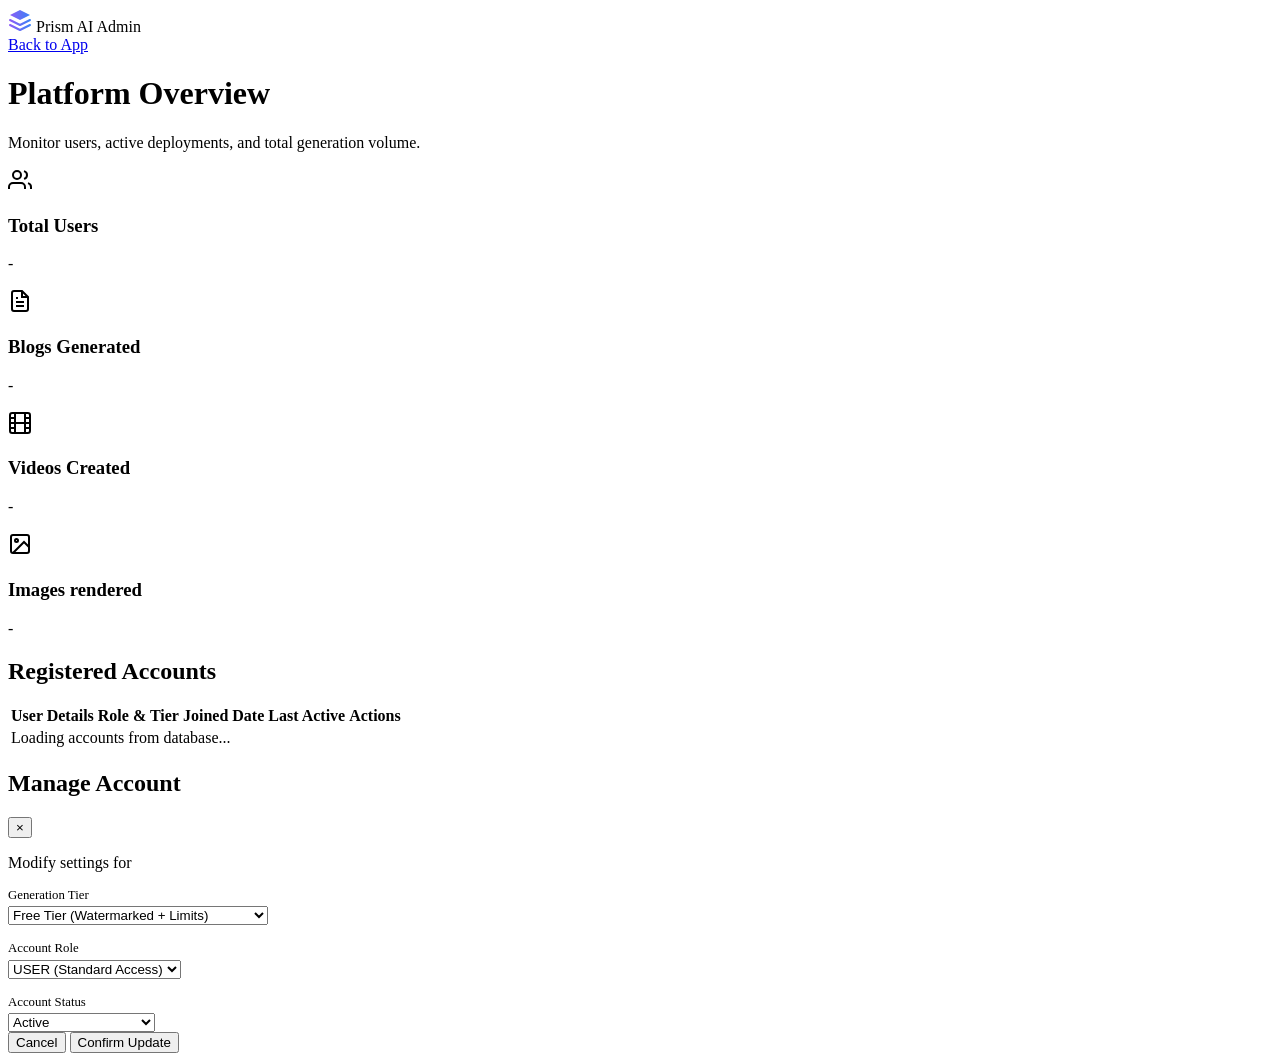
==== frontend/admin.html @ 0ac3edfa "Initial commit Created from https://vercel.com/new" ====
<!DOCTYPE html>
<html lang="en">

<head>
    <meta charset="UTF-8">
    <meta name="viewport" content="width=device-width, initial-scale=1.0">
    <title>Admin Dashboard - Prism AI</title>
    <link rel="stylesheet" href="/static/styles.css">
    <link rel="stylesheet" href="/static/admin.css">
    <link rel="icon" sizes="192x192" type="image/png" href="/static/logo.png">
    <link href="https://fonts.googleapis.com/css2?family=Inter:wght@400;500;600;700&display=swap" rel="stylesheet">
</head>

<body>
    <nav class="navbar">
        <div class="logo">
            <svg width="24" height="24" viewBox="0 0 24 24" fill="none" xmlns="http://www.w3.org/2000/svg">
                <path d="M12 2L2 7L12 12L22 7L12 2Z" fill="url(#paint0_linear)" />
                <path d="M2 17L12 22L22 17" stroke="url(#paint1_linear)" stroke-width="2" stroke-linecap="round"
                    stroke-linejoin="round" />
                <path d="M2 12L12 17L22 12" stroke="url(#paint2_linear)" stroke-width="2" stroke-linecap="round"
                    stroke-linejoin="round" />
                <defs>
                    <linearGradient id="paint0_linear" x1="2" y1="7" x2="22" y2="7" gradientUnits="userSpaceOnUse">
                        <stop stop-color="#8B5CF6" />
                        <stop offset="1" stop-color="#3B82F6" />
                    </linearGradient>
                    <linearGradient id="paint1_linear" x1="2" y1="19.5" x2="22" y2="19.5"
                        gradientUnits="userSpaceOnUse">
                        <stop stop-color="#8B5CF6" />
                        <stop offset="1" stop-color="#3B82F6" />
                    </linearGradient>
                    <linearGradient id="paint2_linear" x1="2" y1="14.5" x2="22" y2="14.5"
                        gradientUnits="userSpaceOnUse">
                        <stop stop-color="#8B5CF6" />
                        <stop offset="1" stop-color="#3B82F6" />
                    </linearGradient>
                </defs>
            </svg>
            <span>Prism AI <span class="admin-badge">Admin</span></span>
        </div>
        <div class="nav-links">
            <a href="/" class="btn-secondary">Back to App</a>
        </div>
    </nav>

    <main class="admin-container">
        <header class="admin-header">
            <h1>Platform Overview</h1>
            <p>Monitor users, active deployments, and total generation volume.</p>
        </header>

        <section class="stats-grid" id="statsGrid">
            <div class="stat-card">
                <div class="stat-header">
                    <div class="stat-icon">
                        <svg width="24" height="24" viewBox="0 0 24 24" fill="none" stroke="currentColor"
                            stroke-width="2">
                            <path d="M17 21v-2a4 4 0 0 0-4-4H5a4 4 0 0 0-4 4v2"></path>
                            <circle cx="9" cy="7" r="4"></circle>
                            <path d="M23 21v-2a4 4 0 0 0-3-3.87"></path>
                            <path d="M16 3.13a4 4 0 0 1 0 7.75"></path>
                        </svg>
                    </div>
                    <h3>Total Users</h3>
                </div>
                <p class="stat-value" id="statUsers">-</p>
            </div>

            <div class="stat-card">
                <div class="stat-header">
                    <div class="stat-icon">
                        <svg width="24" height="24" viewBox="0 0 24 24" fill="none" stroke="currentColor"
                            stroke-width="2">
                            <path d="M14 2H6a2 2 0 0 0-2 2v16a2 2 0 0 0 2 2h12a2 2 0 0 0 2-2V8z"></path>
                            <polyline points="14 2 14 8 20 8"></polyline>
                            <line x1="16" y1="13" x2="8" y2="13"></line>
                            <line x1="16" y1="17" x2="8" y2="17"></line>
                            <polyline points="10 9 9 9 8 9"></polyline>
                        </svg>
                    </div>
                    <h3>Blogs Generated</h3>
                </div>
                <p class="stat-value" id="statBlogs">-</p>
            </div>

            <div class="stat-card">
                <div class="stat-header">
                    <div class="stat-icon">
                        <svg width="24" height="24" viewBox="0 0 24 24" fill="none" stroke="currentColor"
                            stroke-width="2">
                            <rect x="2" y="2" width="20" height="20" rx="2.18" ry="2.18"></rect>
                            <line x1="7" y1="2" x2="7" y2="22"></line>
                            <line x1="17" y1="2" x2="17" y2="22"></line>
                            <line x1="2" y1="12" x2="22" y2="12"></line>
                            <line x1="2" y1="7" x2="7" y2="7"></line>
                            <line x1="2" y1="17" x2="7" y2="17"></line>
                            <line x1="17" y1="17" x2="22" y2="17"></line>
                            <line x1="17" y1="7" x2="22" y2="7"></line>
                        </svg>
                    </div>
                    <h3>Videos Created</h3>
                </div>
                <p class="stat-value" id="statVideos">-</p>
            </div>

            <div class="stat-card">
                <div class="stat-header">
                    <div class="stat-icon">
                        <svg width="24" height="24" viewBox="0 0 24 24" fill="none" stroke="currentColor"
                            stroke-width="2">
                            <rect x="3" y="3" width="18" height="18" rx="2" ry="2"></rect>
                            <circle cx="8.5" cy="8.5" r="1.5"></circle>
                            <polyline points="21 15 16 10 5 21"></polyline>
                        </svg>
                    </div>
                    <h3>Images rendered</h3>
                </div>
                <p class="stat-value" id="statImages">-</p>
            </div>
        </section>

        <section class="users-section">
            <h2>Registered Accounts</h2>
            <div class="table-responsive">
                <table class="users-table">
                    <thead>
                        <tr>
                            <th>User Details</th>
                            <th>Role & Tier</th>
                            <th>Joined Date</th>
                            <th>Last Active</th>
                            <th>Actions</th>
                        </tr>
                    </thead>
                    <tbody id="usersTableBody">
                        <tr>
                            <td colspan="5" class="loading-cell">Loading accounts from database...</td>
                        </tr>
                    </tbody>
                </table>
            </div>
        </section>
    </main>

    <!-- Update Tier Modal -->
    <div id="tierModal" class="modal">
        <div class="modal-content">
            <div class="modal-header">
                <h2>Manage Account</h2>
                <button class="close-btn" onclick="closeTierModal()">×</button>
            </div>
            <div class="modal-body">
                <p>Modify settings for <strong id="modalUserName"></strong></p>
                <div class="custom-select" style="margin-top: 1rem;">
                    <label
                        style="color: var(--text-muted); font-size: 0.8rem; margin-bottom: 0.2rem; display: block;">Generation
                        Tier</label>
                    <select id="newTierSelect">
                        <option value="free">Free Tier (Watermarked + Limits)</option>
                        <option value="pro">Pro Tier (No Watermark + Higher Limits)</option>
                        <option value="business">Business Tier (Unlimited Generations)</option>
                    </select>
                </div>
                <div class="custom-select" style="margin-top: 1rem;">
                    <label
                        style="color: var(--text-muted); font-size: 0.8rem; margin-bottom: 0.2rem; display: block;">Account
                        Role</label>
                    <select id="newRoleSelect">
                        <option value="user">USER (Standard Access)</option>
                        <option value="admin">ADMIN (Full Access)</option>
                    </select>
                </div>
                <div class="custom-select" style="margin-top: 1rem;">
                    <label
                        style="color: var(--text-muted); font-size: 0.8rem; margin-bottom: 0.2rem; display: block;">Account
                        Status</label>
                    <select id="newStatusSelect">
                        <option value="true">Active</option>
                        <option value="false">Suspended / Inactive</option>
                    </select>
                </div>
            </div>
            <div class="modal-footer">
                <button class="btn btn-secondary" onclick="closeTierModal()">Cancel</button>
                <button class="btn btn-primary" id="saveTierBtn">Confirm Update</button>
            </div>
        </div>
    </div>

    <!-- Error/Toast container -->
    <div id="toastContainer" class="toast-container"></div>

    <script src="/static/app.js"></script>
    <script src="/static/admin.js"></script>
</body>

</html>
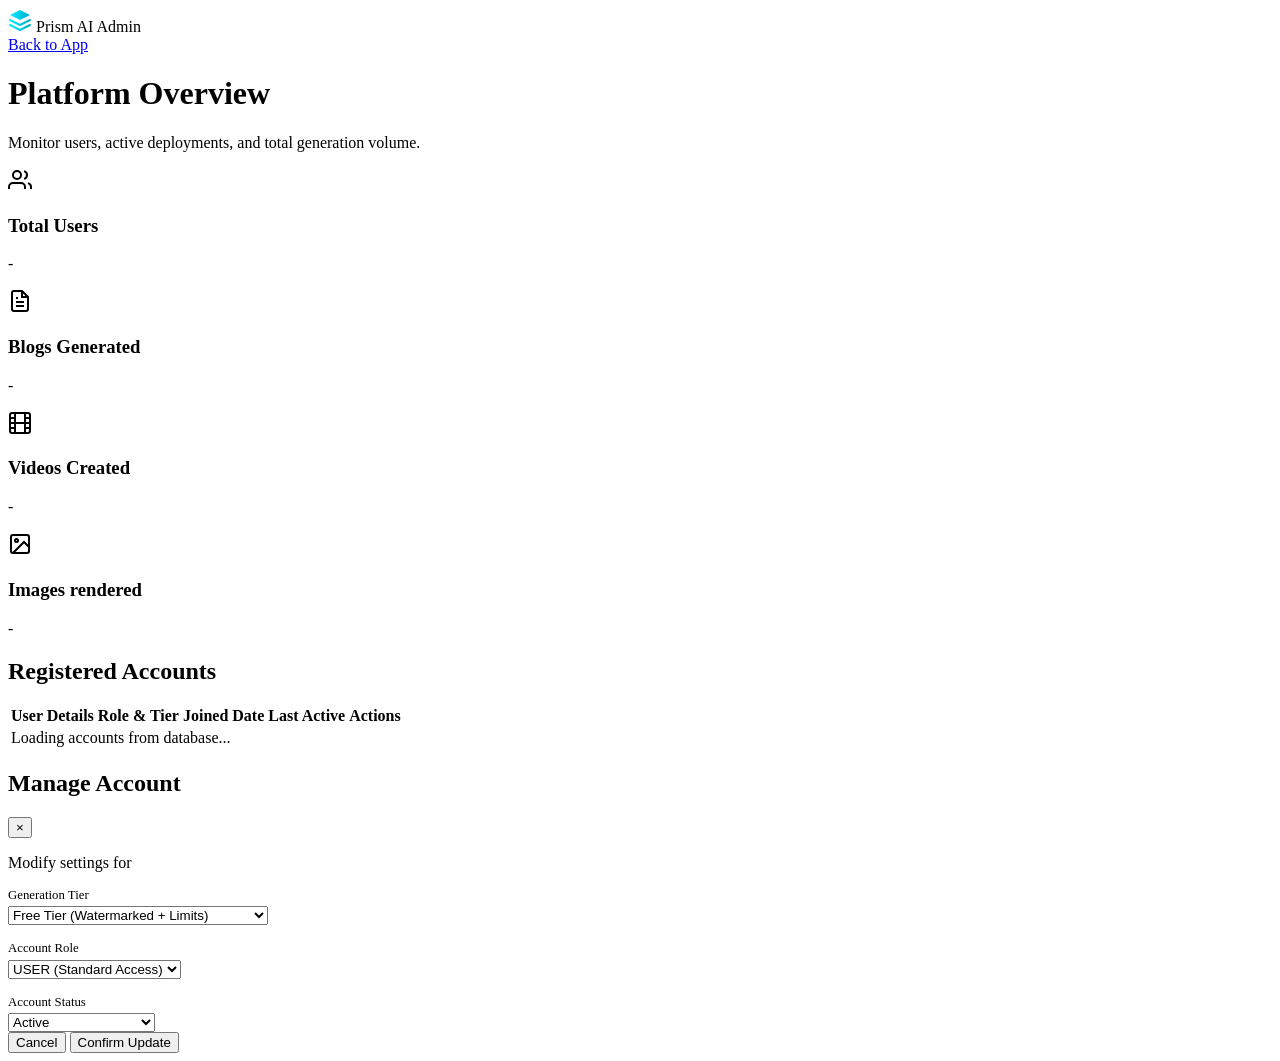
==== commit 17e195e5: "Update admin.html" ====
--- a/frontend/admin.html
+++ b/frontend/admin.html
@@ -22,18 +22,18 @@
                     stroke-linejoin="round" />
                 <defs>
                     <linearGradient id="paint0_linear" x1="2" y1="7" x2="22" y2="7" gradientUnits="userSpaceOnUse">
-                        <stop stop-color="#8B5CF6" />
-                        <stop offset="1" stop-color="#3B82F6" />
+                        <stop stop-color="#00f0ff" />
+                        <stop offset="1" stop-color="#00aacc" />
                     </linearGradient>
                     <linearGradient id="paint1_linear" x1="2" y1="19.5" x2="22" y2="19.5"
                         gradientUnits="userSpaceOnUse">
-                        <stop stop-color="#8B5CF6" />
-                        <stop offset="1" stop-color="#3B82F6" />
+                        <stop stop-color="#00f0ff" />
+                        <stop offset="1" stop-color="#00aacc" />
                     </linearGradient>
                     <linearGradient id="paint2_linear" x1="2" y1="14.5" x2="22" y2="14.5"
                         gradientUnits="userSpaceOnUse">
-                        <stop stop-color="#8B5CF6" />
-                        <stop offset="1" stop-color="#3B82F6" />
+                        <stop stop-color="#00f0ff" />
+                        <stop offset="1" stop-color="#00aacc" />
                     </linearGradient>
                 </defs>
             </svg>
@@ -195,4 +195,4 @@
     <script src="/static/admin.js"></script>
 </body>
 
-</html>+</html>
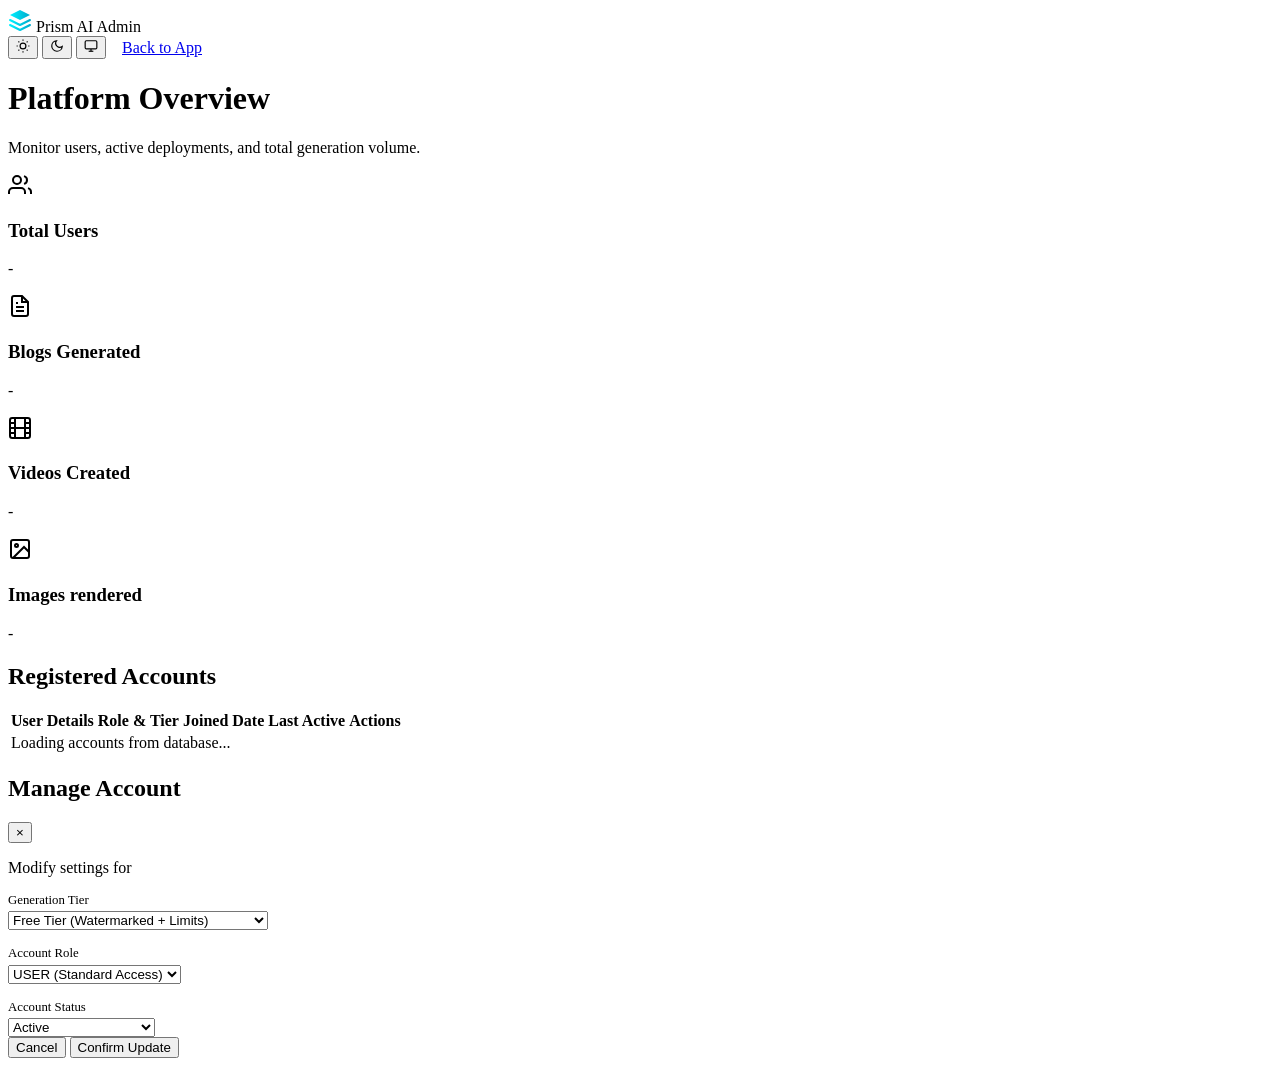
==== commit 3bf583d6: "Theme Toggle" ====
--- a/frontend/admin.html
+++ b/frontend/admin.html
@@ -5,6 +5,7 @@
     <meta charset="UTF-8">
     <meta name="viewport" content="width=device-width, initial-scale=1.0">
     <title>Admin Dashboard - Prism AI</title>
+    <script src="/static/theme.js"></script>
     <link rel="stylesheet" href="/static/styles.css">
     <link rel="stylesheet" href="/static/admin.css">
     <link rel="icon" sizes="192x192" type="image/png" href="/static/logo.png">
@@ -39,7 +40,18 @@
             </svg>
             <span>Prism AI <span class="admin-badge">Admin</span></span>
         </div>
-        <div class="nav-links">
+        <div class="nav-links" style="display: flex; align-items: center; gap: 1rem;">
+            <div class="theme-toggle" id="theme-toggle-group">
+                <button class="theme-btn" data-theme-val="light" title="Light Theme">
+                    <svg width="14" height="14" viewBox="0 0 24 24" fill="none" stroke="currentColor" stroke-width="2"><circle cx="12" cy="12" r="5"></circle><line x1="12" y1="1" x2="12" y2="3"></line><line x1="12" y1="21" x2="12" y2="23"></line><line x1="4.22" y1="4.22" x2="5.64" y2="5.64"></line><line x1="18.36" y1="18.36" x2="19.78" y2="19.78"></line><line x1="1" y1="12" x2="3" y2="12"></line><line x1="21" y1="12" x2="23" y2="12"></line><line x1="4.22" y1="19.78" x2="5.64" y2="18.36"></line><line x1="18.36" y1="5.64" x2="19.78" y2="4.22"></line></svg>
+                </button>
+                <button class="theme-btn" data-theme-val="dark" title="Dark Theme">
+                    <svg width="14" height="14" viewBox="0 0 24 24" fill="none" stroke="currentColor" stroke-width="2"><path d="M21 12.79A9 9 0 1 1 11.21 3 7 7 0 0 0 21 12.79z"></path></svg>
+                </button>
+                <button class="theme-btn" data-theme-val="system" title="System Default">
+                    <svg width="14" height="14" viewBox="0 0 24 24" fill="none" stroke="currentColor" stroke-width="2"><rect x="2" y="3" width="20" height="14" rx="2" ry="2"></rect><line x1="8" y1="21" x2="16" y2="21"></line><line x1="12" y1="17" x2="12" y2="21"></line></svg>
+                </button>
+            </div>
             <a href="/" class="btn-secondary">Back to App</a>
         </div>
     </nav>
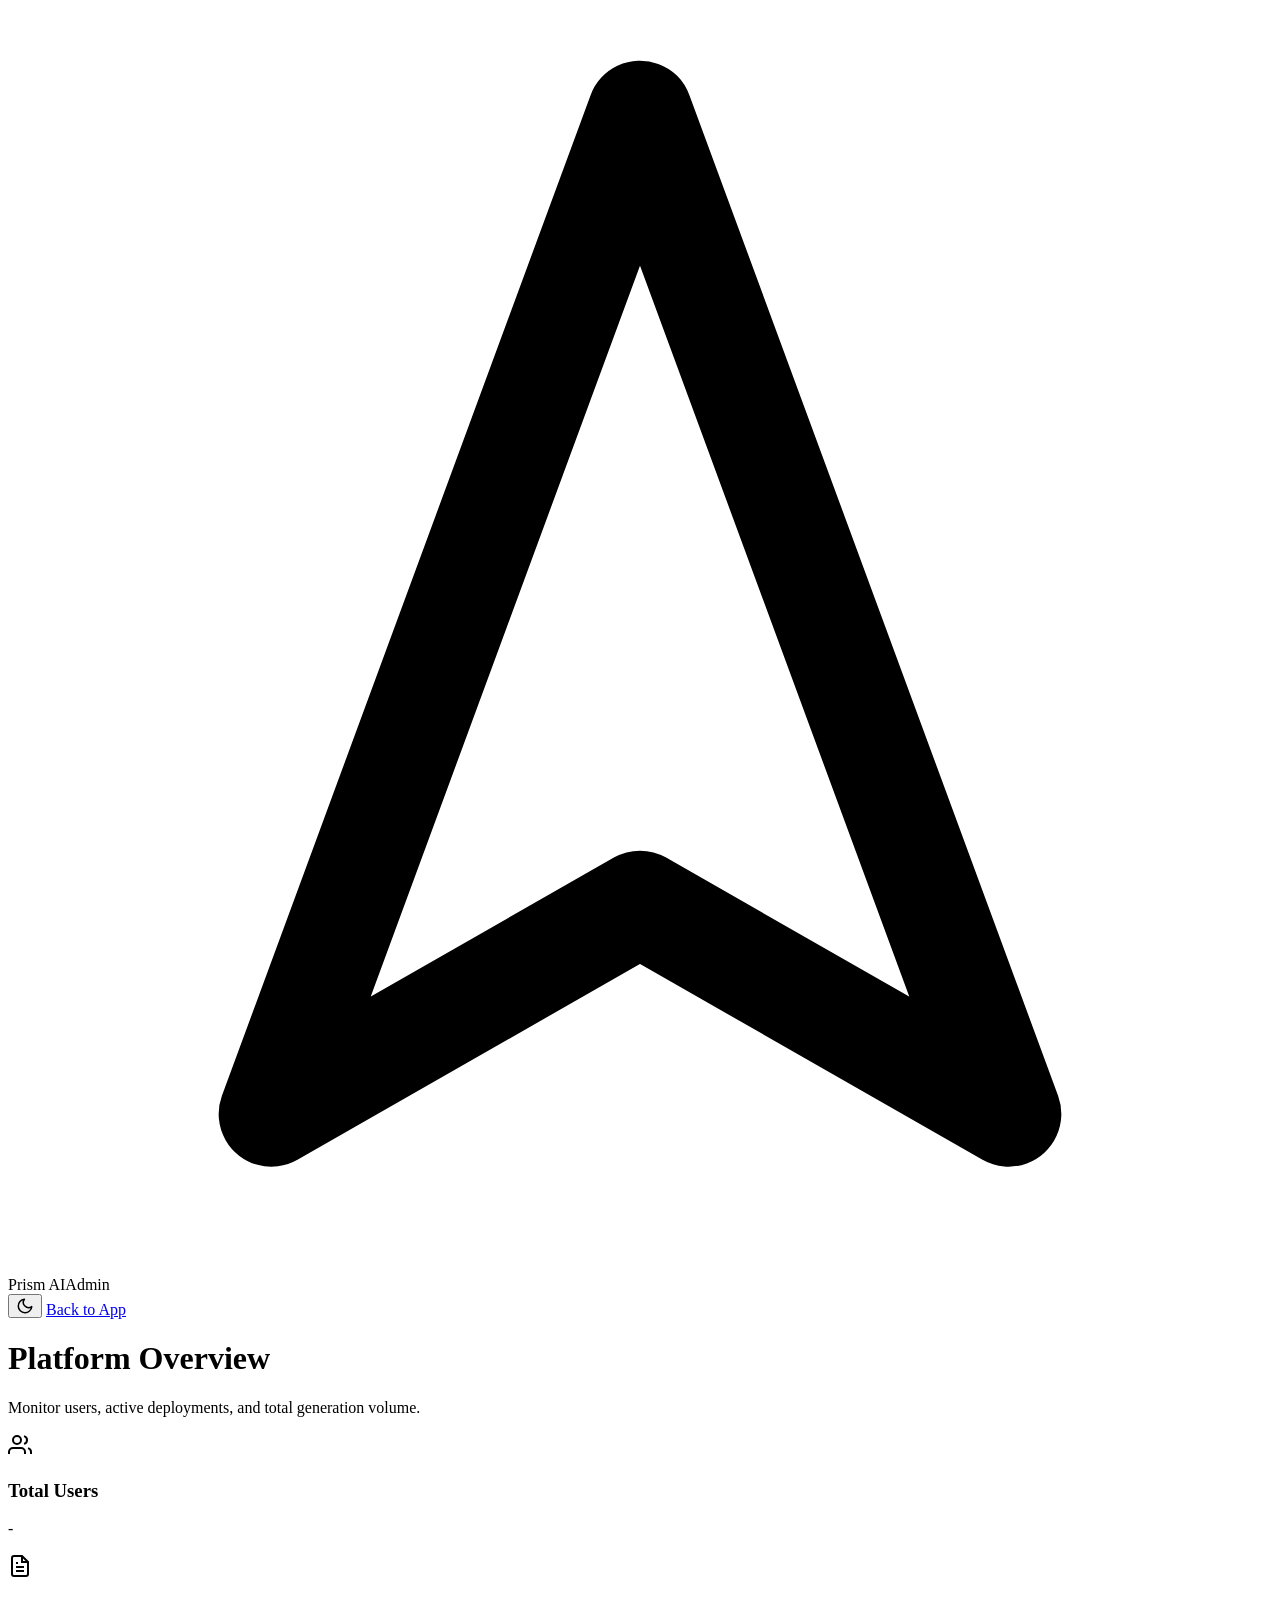
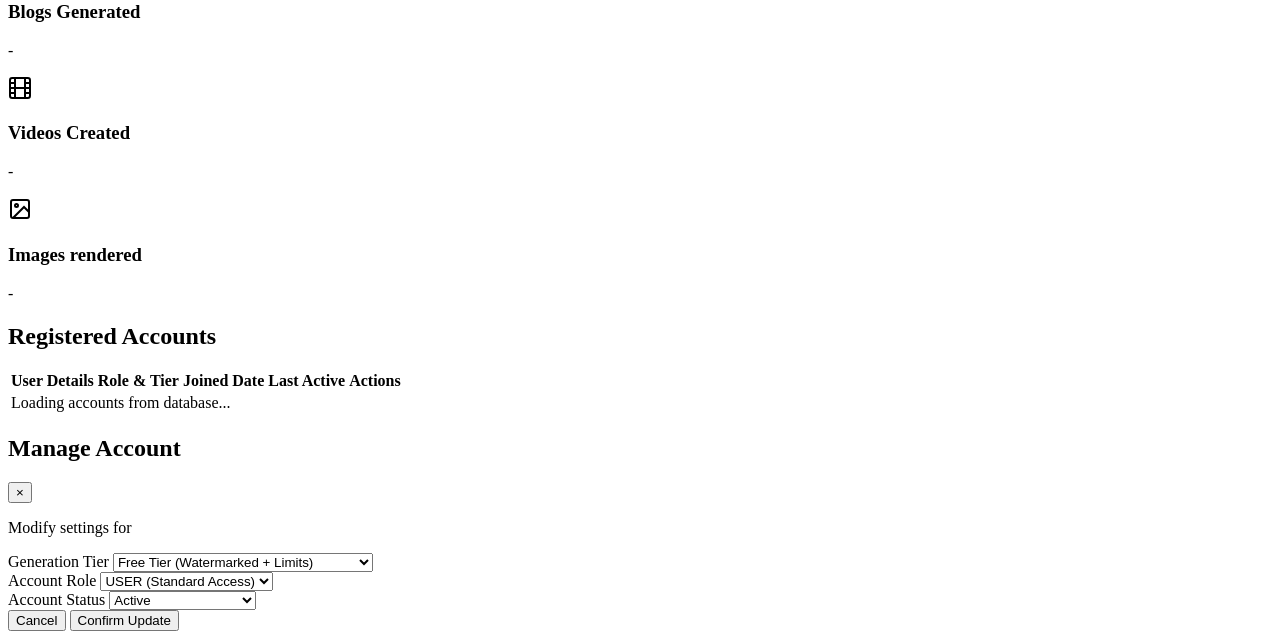
==== commit 0e16ab2b: "UI theme changed to formal" ====
--- a/frontend/admin.html
+++ b/frontend/admin.html
@@ -5,54 +5,48 @@
     <meta charset="UTF-8">
     <meta name="viewport" content="width=device-width, initial-scale=1.0">
     <title>Admin Dashboard - Prism AI</title>
+    <!-- Fonts included directly in styles.css via Sand & Signal system -->
     <script src="/static/theme.js"></script>
     <link rel="stylesheet" href="/static/styles.css">
     <link rel="stylesheet" href="/static/admin.css">
     <link rel="icon" sizes="192x192" type="image/png" href="/static/logo.png">
-    <link href="https://fonts.googleapis.com/css2?family=Inter:wght@400;500;600;700&display=swap" rel="stylesheet">
 </head>
 
 <body>
+    <!-- ─── Navbar ─── -->
     <nav class="navbar">
-        <div class="logo">
-            <svg width="24" height="24" viewBox="0 0 24 24" fill="none" xmlns="http://www.w3.org/2000/svg">
-                <path d="M12 2L2 7L12 12L22 7L12 2Z" fill="url(#paint0_linear)" />
-                <path d="M2 17L12 22L22 17" stroke="url(#paint1_linear)" stroke-width="2" stroke-linecap="round"
-                    stroke-linejoin="round" />
-                <path d="M2 12L12 17L22 12" stroke="url(#paint2_linear)" stroke-width="2" stroke-linecap="round"
-                    stroke-linejoin="round" />
-                <defs>
-                    <linearGradient id="paint0_linear" x1="2" y1="7" x2="22" y2="7" gradientUnits="userSpaceOnUse">
-                        <stop stop-color="#00f0ff" />
-                        <stop offset="1" stop-color="#00aacc" />
-                    </linearGradient>
-                    <linearGradient id="paint1_linear" x1="2" y1="19.5" x2="22" y2="19.5"
-                        gradientUnits="userSpaceOnUse">
-                        <stop stop-color="#00f0ff" />
-                        <stop offset="1" stop-color="#00aacc" />
-                    </linearGradient>
-                    <linearGradient id="paint2_linear" x1="2" y1="14.5" x2="22" y2="14.5"
-                        gradientUnits="userSpaceOnUse">
-                        <stop stop-color="#00f0ff" />
-                        <stop offset="1" stop-color="#00aacc" />
-                    </linearGradient>
-                </defs>
-            </svg>
-            <span>Prism AI <span class="admin-badge">Admin</span></span>
+        <div class="navbar-brand">
+            <div class="brand-icon">
+                <svg viewBox="0 0 24 24" fill="none" stroke="currentColor" stroke-width="2" stroke-linecap="round" stroke-linejoin="round">
+                    <polygon points="12 2 19 21 12 17 5 21 12 2"></polygon>
+                </svg>
+            </div>
+            <span class="brand-text">Prism <span class="brand-highlight">AI</span><span class="admin-badge">Admin</span></span>
         </div>
-        <div class="nav-links" style="display: flex; align-items: center; gap: 1rem;">
-            <div class="theme-toggle" id="theme-toggle-group">
-                <button class="theme-btn" data-theme-val="light" title="Light Theme">
-                    <svg width="14" height="14" viewBox="0 0 24 24" fill="none" stroke="currentColor" stroke-width="2"><circle cx="12" cy="12" r="5"></circle><line x1="12" y1="1" x2="12" y2="3"></line><line x1="12" y1="21" x2="12" y2="23"></line><line x1="4.22" y1="4.22" x2="5.64" y2="5.64"></line><line x1="18.36" y1="18.36" x2="19.78" y2="19.78"></line><line x1="1" y1="12" x2="3" y2="12"></line><line x1="21" y1="12" x2="23" y2="12"></line><line x1="4.22" y1="19.78" x2="5.64" y2="18.36"></line><line x1="18.36" y1="5.64" x2="19.78" y2="4.22"></line></svg>
-                </button>
-                <button class="theme-btn" data-theme-val="dark" title="Dark Theme">
-                    <svg width="14" height="14" viewBox="0 0 24 24" fill="none" stroke="currentColor" stroke-width="2"><path d="M21 12.79A9 9 0 1 1 11.21 3 7 7 0 0 0 21 12.79z"></path></svg>
-                </button>
-                <button class="theme-btn" data-theme-val="system" title="System Default">
-                    <svg width="14" height="14" viewBox="0 0 24 24" fill="none" stroke="currentColor" stroke-width="2"><rect x="2" y="3" width="20" height="14" rx="2" ry="2"></rect><line x1="8" y1="21" x2="16" y2="21"></line><line x1="12" y1="17" x2="12" y2="21"></line></svg>
-                </button>
-            </div>
-            <a href="/" class="btn-secondary">Back to App</a>
+        
+        <div class="navbar-right">
+            <!-- Theme Toggle -->
+            <button class="theme-toggle" id="custom-theme-toggle" onclick="
+                const current = document.documentElement.getAttribute('data-theme') || 'light';
+                const next = current === 'dark' ? 'light' : 'dark';
+                window.setPrismTheme(next);
+                document.getElementById('icon-sun').style.display = next === 'dark' ? 'block' : 'none';
+                document.getElementById('icon-moon').style.display = next === 'dark' ? 'none' : 'block';
+            ">
+                <svg id="icon-sun" style="display:none; width: 18px; height: 18px;" viewBox="0 0 24 24" fill="none" stroke="currentColor" stroke-width="2" stroke-linecap="round" stroke-linejoin="round"><circle cx="12" cy="12" r="5"></circle><line x1="12" y1="1" x2="12" y2="3"></line><line x1="12" y1="21" x2="12" y2="23"></line><line x1="4.22" y1="4.22" x2="5.64" y2="5.64"></line><line x1="18.36" y1="18.36" x2="19.78" y2="19.78"></line><line x1="1" y1="12" x2="3" y2="12"></line><line x1="21" y1="12" x2="23" y2="12"></line><line x1="4.22" y1="19.78" x2="5.64" y2="18.36"></line><line x1="18.36" y1="5.64" x2="19.78" y2="4.22"></line></svg>
+                <svg id="icon-moon" style="display:block; width: 18px; height: 18px;" viewBox="0 0 24 24" fill="none" stroke="currentColor" stroke-width="2" stroke-linecap="round" stroke-linejoin="round"><path d="M21 12.79A9 9 0 1 1 11.21 3 7 7 0 0 0 21 12.79z"></path></svg>
+            </button>
+            <script>
+                window.addEventListener('DOMContentLoaded', () => {
+                    const isDark = (window.getPrismTheme() === 'dark') || (window.getPrismTheme() === 'system' && window.matchMedia('(prefers-color-scheme: dark)').matches);
+                    if(isDark) {
+                        document.getElementById('icon-sun').style.display = 'block';
+                        document.getElementById('icon-moon').style.display = 'none';
+                        document.documentElement.setAttribute('data-theme', 'dark');
+                    }
+                });
+            </script>
+            <a href="/#intro" class="btn btn-secondary">Back to App</a>
         </div>
     </nav>
 
@@ -64,10 +58,10 @@
 
         <section class="stats-grid" id="statsGrid">
             <div class="stat-card">
+                <div class="bottom-bar"></div>
                 <div class="stat-header">
                     <div class="stat-icon">
-                        <svg width="24" height="24" viewBox="0 0 24 24" fill="none" stroke="currentColor"
-                            stroke-width="2">
+                        <svg width="24" height="24" viewBox="0 0 24 24" fill="none" stroke="currentColor" stroke-width="2">
                             <path d="M17 21v-2a4 4 0 0 0-4-4H5a4 4 0 0 0-4 4v2"></path>
                             <circle cx="9" cy="7" r="4"></circle>
                             <path d="M23 21v-2a4 4 0 0 0-3-3.87"></path>
@@ -80,10 +74,10 @@
             </div>
 
             <div class="stat-card">
+                <div class="bottom-bar"></div>
                 <div class="stat-header">
                     <div class="stat-icon">
-                        <svg width="24" height="24" viewBox="0 0 24 24" fill="none" stroke="currentColor"
-                            stroke-width="2">
+                        <svg width="24" height="24" viewBox="0 0 24 24" fill="none" stroke="currentColor" stroke-width="2">
                             <path d="M14 2H6a2 2 0 0 0-2 2v16a2 2 0 0 0 2 2h12a2 2 0 0 0 2-2V8z"></path>
                             <polyline points="14 2 14 8 20 8"></polyline>
                             <line x1="16" y1="13" x2="8" y2="13"></line>
@@ -97,10 +91,10 @@
             </div>
 
             <div class="stat-card">
+                <div class="bottom-bar"></div>
                 <div class="stat-header">
                     <div class="stat-icon">
-                        <svg width="24" height="24" viewBox="0 0 24 24" fill="none" stroke="currentColor"
-                            stroke-width="2">
+                        <svg width="24" height="24" viewBox="0 0 24 24" fill="none" stroke="currentColor" stroke-width="2">
                             <rect x="2" y="2" width="20" height="20" rx="2.18" ry="2.18"></rect>
                             <line x1="7" y1="2" x2="7" y2="22"></line>
                             <line x1="17" y1="2" x2="17" y2="22"></line>
@@ -117,10 +111,10 @@
             </div>
 
             <div class="stat-card">
+                <div class="bottom-bar"></div>
                 <div class="stat-header">
                     <div class="stat-icon">
-                        <svg width="24" height="24" viewBox="0 0 24 24" fill="none" stroke="currentColor"
-                            stroke-width="2">
+                        <svg width="24" height="24" viewBox="0 0 24 24" fill="none" stroke="currentColor" stroke-width="2">
                             <rect x="3" y="3" width="18" height="18" rx="2" ry="2"></rect>
                             <circle cx="8.5" cy="8.5" r="1.5"></circle>
                             <polyline points="21 15 16 10 5 21"></polyline>
@@ -164,29 +158,23 @@
             </div>
             <div class="modal-body">
                 <p>Modify settings for <strong id="modalUserName"></strong></p>
-                <div class="custom-select" style="margin-top: 1rem;">
-                    <label
-                        style="color: var(--text-muted); font-size: 0.8rem; margin-bottom: 0.2rem; display: block;">Generation
-                        Tier</label>
+                <div class="custom-select">
+                    <label>Generation Tier</label>
                     <select id="newTierSelect">
                         <option value="free">Free Tier (Watermarked + Limits)</option>
                         <option value="pro">Pro Tier (No Watermark + Higher Limits)</option>
                         <option value="business">Business Tier (Unlimited Generations)</option>
                     </select>
                 </div>
-                <div class="custom-select" style="margin-top: 1rem;">
-                    <label
-                        style="color: var(--text-muted); font-size: 0.8rem; margin-bottom: 0.2rem; display: block;">Account
-                        Role</label>
+                <div class="custom-select">
+                    <label>Account Role</label>
                     <select id="newRoleSelect">
                         <option value="user">USER (Standard Access)</option>
                         <option value="admin">ADMIN (Full Access)</option>
                     </select>
                 </div>
-                <div class="custom-select" style="margin-top: 1rem;">
-                    <label
-                        style="color: var(--text-muted); font-size: 0.8rem; margin-bottom: 0.2rem; display: block;">Account
-                        Status</label>
+                <div class="custom-select">
+                    <label>Account Status</label>
                     <select id="newStatusSelect">
                         <option value="true">Active</option>
                         <option value="false">Suspended / Inactive</option>
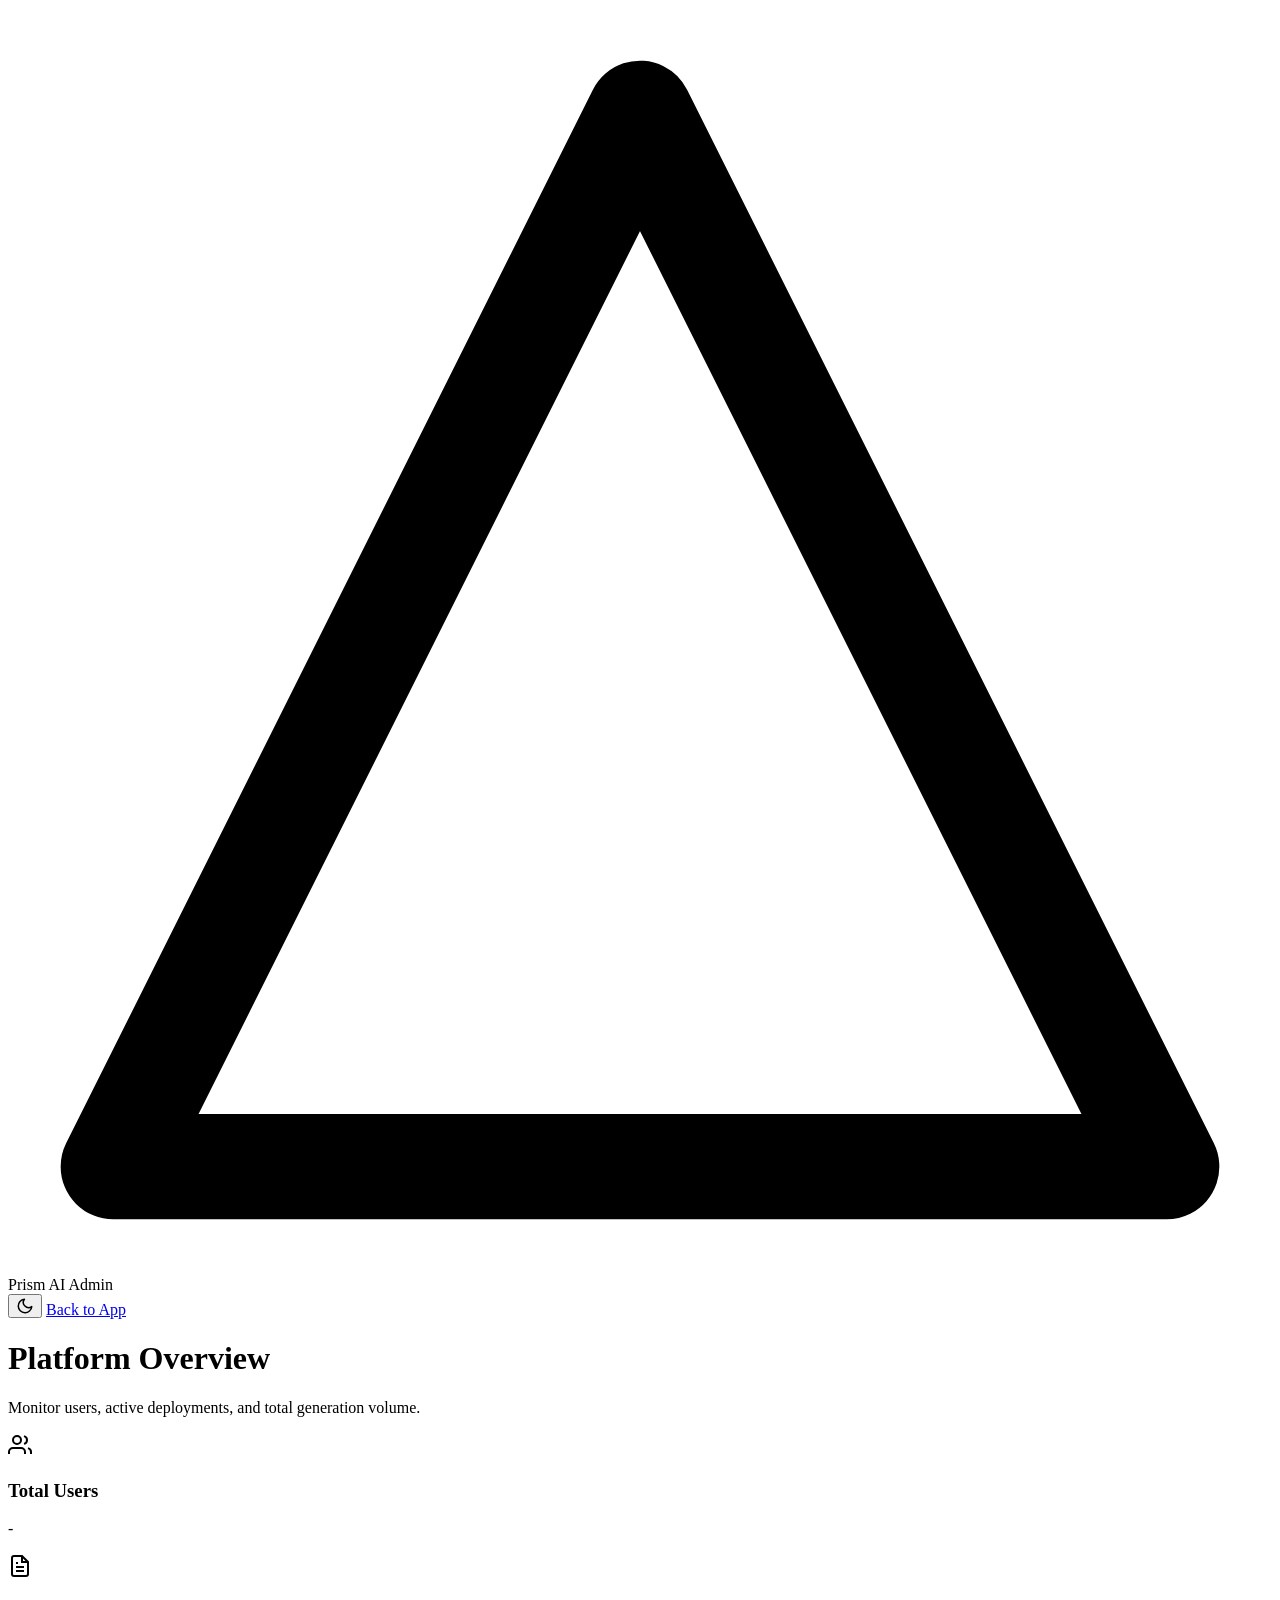
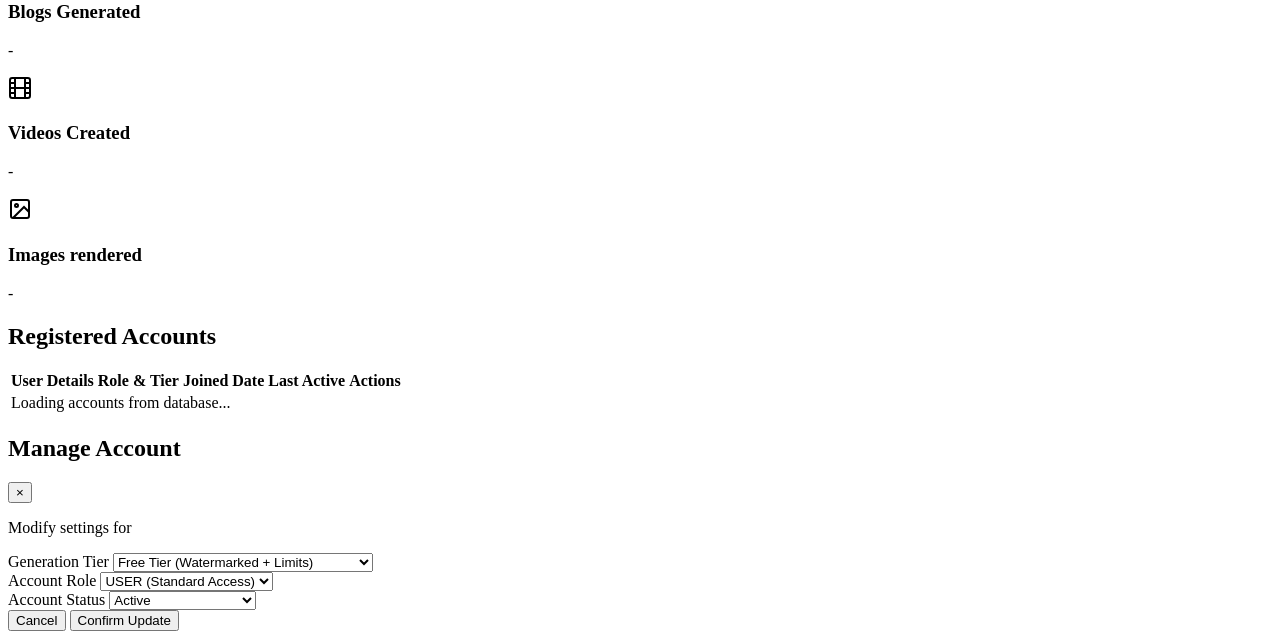
==== commit c1fb1593: "UI polishing" ====
--- a/frontend/admin.html
+++ b/frontend/admin.html
@@ -5,7 +5,8 @@
     <meta charset="UTF-8">
     <meta name="viewport" content="width=device-width, initial-scale=1.0">
     <title>Admin Dashboard - Prism AI</title>
-    <!-- Fonts included directly in styles.css via Sand & Signal system -->
+    <link rel="preconnect" href="https://fonts.googleapis.com">
+    <link rel="preconnect" href="https://fonts.gstatic.com" crossorigin>
     <script src="/static/theme.js"></script>
     <link rel="stylesheet" href="/static/styles.css">
     <link rel="stylesheet" href="/static/admin.css">
@@ -13,15 +14,19 @@
 </head>
 
 <body>
+    <!-- ─── Custom Cursor ─── -->
+    <div id="cursor"></div>
+    <div id="cursor-ring"></div>
+
     <!-- ─── Navbar ─── -->
     <nav class="navbar">
         <div class="navbar-brand">
-            <div class="brand-icon">
+            <div class="brand-icon" style="background: var(--amber); box-shadow: 0 0 16px var(--amber-glow);">
                 <svg viewBox="0 0 24 24" fill="none" stroke="currentColor" stroke-width="2" stroke-linecap="round" stroke-linejoin="round">
-                    <polygon points="12 2 19 21 12 17 5 21 12 2"></polygon>
+                    <polygon points="12 2 22 22 2 22"></polygon>
                 </svg>
             </div>
-            <span class="brand-text">Prism <span class="brand-highlight">AI</span><span class="admin-badge">Admin</span></span>
+            <span class="brand-text">Prism <span class="brand-highlight">AI</span> <span class="admin-badge">Admin</span></span>
         </div>
         
         <div class="navbar-right">
@@ -193,6 +198,43 @@
 
     <script src="/static/app.js"></script>
     <script src="/static/admin.js"></script>
+    <script>
+        // ─── Custom Cursor ───
+        (function() {
+            const cursor = document.getElementById('cursor');
+            const ring = document.getElementById('cursor-ring');
+            let mx = 0, my = 0, rx = 0, ry = 0;
+
+            document.addEventListener('mousemove', e => {
+                mx = e.clientX;
+                my = e.clientY;
+                cursor.style.left = mx + 'px';
+                cursor.style.top = my + 'px';
+            });
+
+            // Hover states (added .btn-small for admin)
+            document.addEventListener('mouseover', e => {
+                if (e.target.closest('button, a, input, select, .feature-card, .btn, .tab-btn, .ws-tab, .dropdown-item, .text-btn, .nav-login, .nav-get-started, .theme-toggle, .btn-icon-sm, .btn-small')) {
+                    cursor.classList.add('hover');
+                }
+            });
+            document.addEventListener('mouseout', e => {
+                if (e.target.closest('button, a, input, select, .feature-card, .btn, .tab-btn, .ws-tab, .dropdown-item, .text-btn, .nav-login, .nav-get-started, .theme-toggle, .btn-icon-sm, .btn-small')) {
+                    cursor.classList.remove('hover');
+                }
+            });
+
+            // Ring lerp
+            function lerpRing() {
+                rx += (mx - rx) * 0.12;
+                ry += (my - ry) * 0.12;
+                ring.style.left = rx + 'px';
+                ring.style.top = ry + 'px';
+                requestAnimationFrame(lerpRing);
+            }
+            lerpRing();
+        })();
+    </script>
 </body>
 
 </html>
